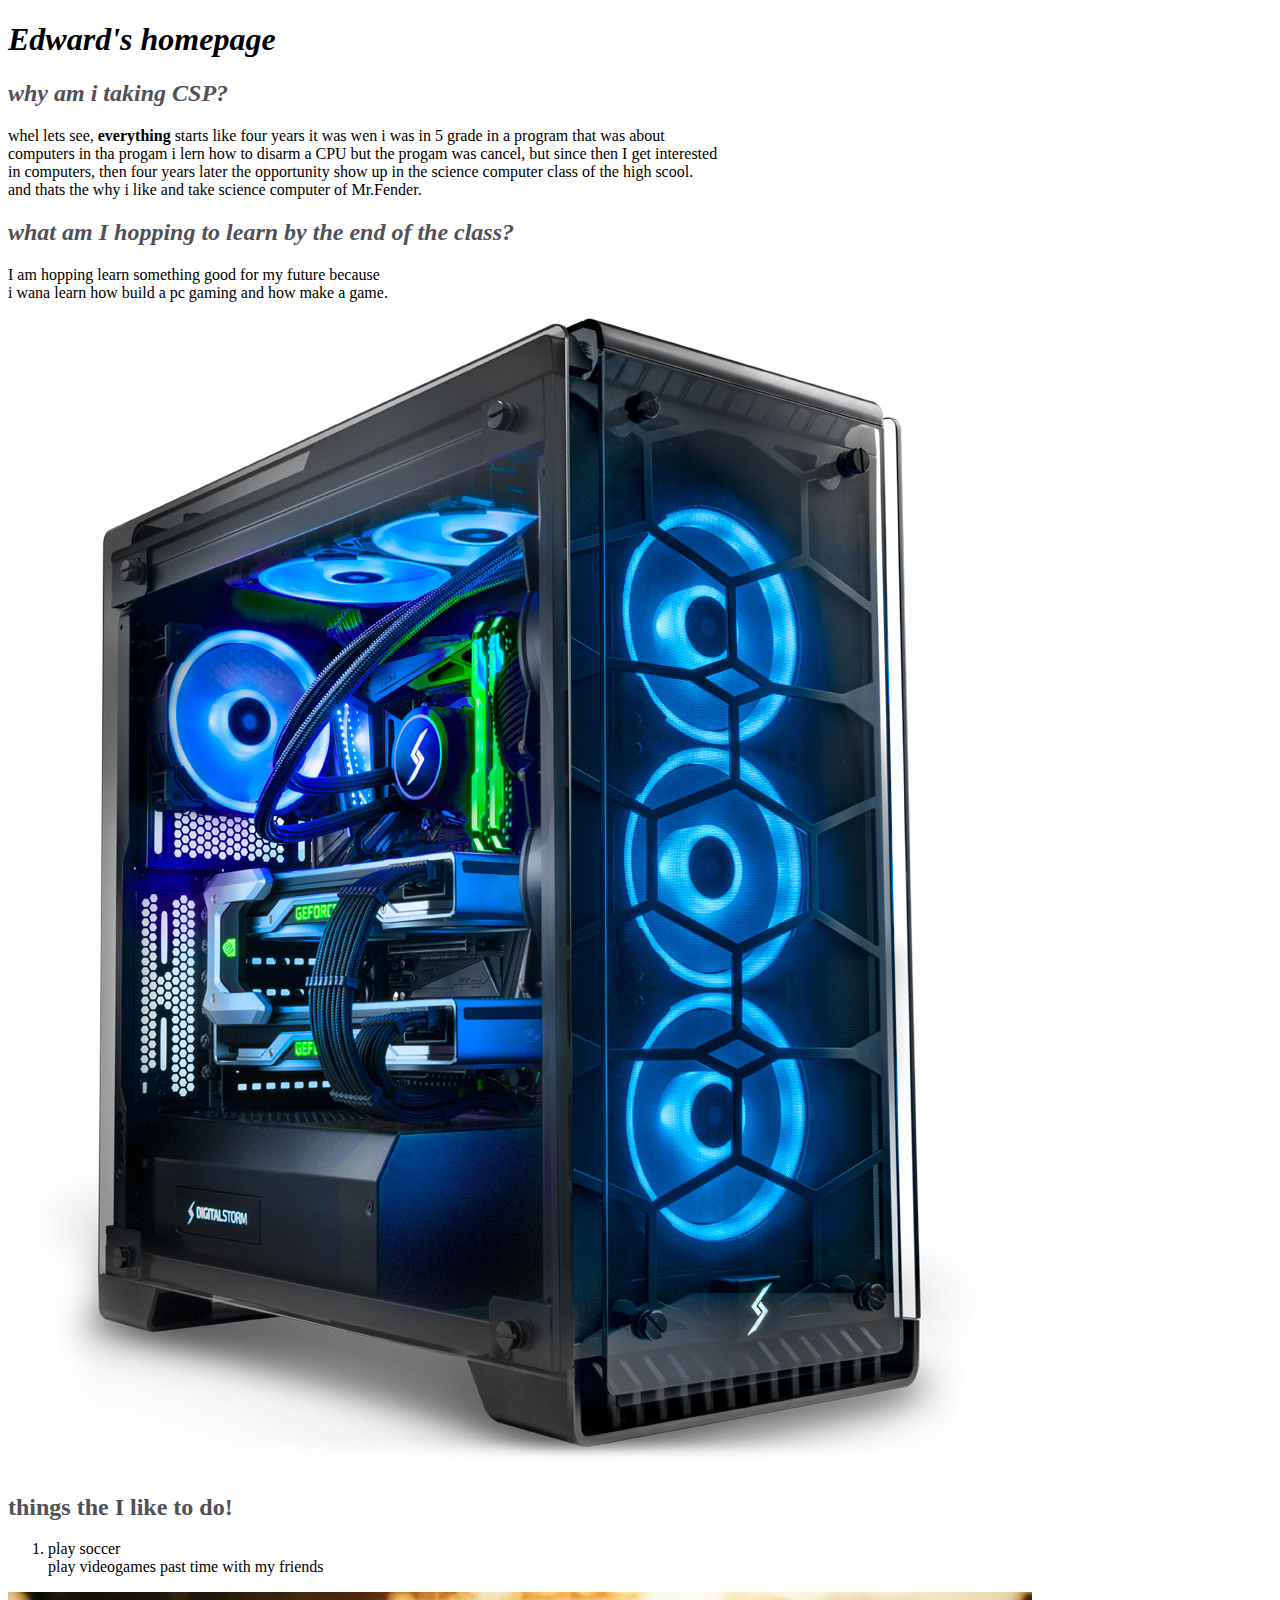
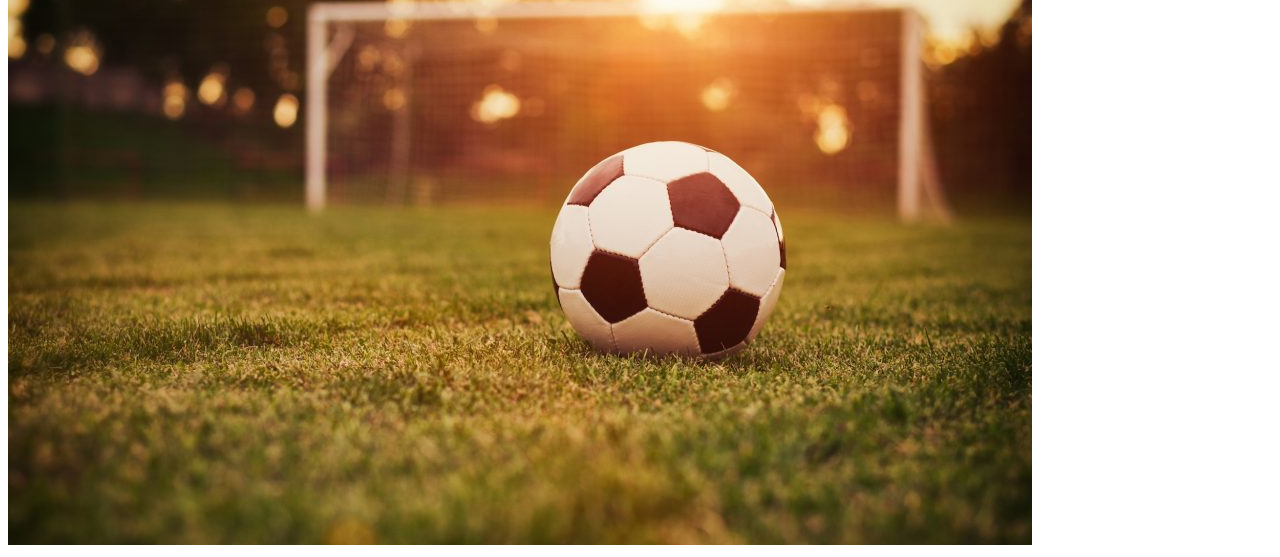
==== home.html @ 57708971 "creade a test page" ====
<!DOCTYPE html>

<html>
    <head>
        <title>Edward homepage</title>
        <meta charset="UTF-8">
        <link rel="icon" href="favicon.png" type="image/gif" size="16x16">
        <style>
            
            h2 {
                color: rgb(80, 81, 88)
            }

        </style>
    </head>

    <body>
        <h1><em>Edward's homepage</em></h1>

        <h2><em>why am i taking CSP?</em></h2>
        <p>whel lets see, <strong>everything</strong> starts like four years it was  wen i was in 5 grade in a program that was about <br>
        computers in tha progam i lern how to disarm a CPU but the progam was cancel, but since then I get interested<br>
        in computers, then four years later the opportunity show up in the science computer class  of the high scool.<br>
         and thats the why i like and take science computer of Mr.Fender.</p>

         <h2><em>what am I hopping to learn by the end of the class?</em></h2>
         <p>I am hopping learn something good for my future because <br>
             i  wana learn how build a pc gaming and how make a game.</p>
             <img src="pc_image.jpg" alt="a picture of a pc gaming">

         <h2>things the I like to do!</h2>
         <ol>
             <li>play soccer</li>
             <il>play videogames</il>
             <il>past time with my friends</il>
         </ol>

         <img src="soccer-football-sunset-1-1024x553_orig.jpg" alt="a picture of a ball soccer">
    </body>
</html>
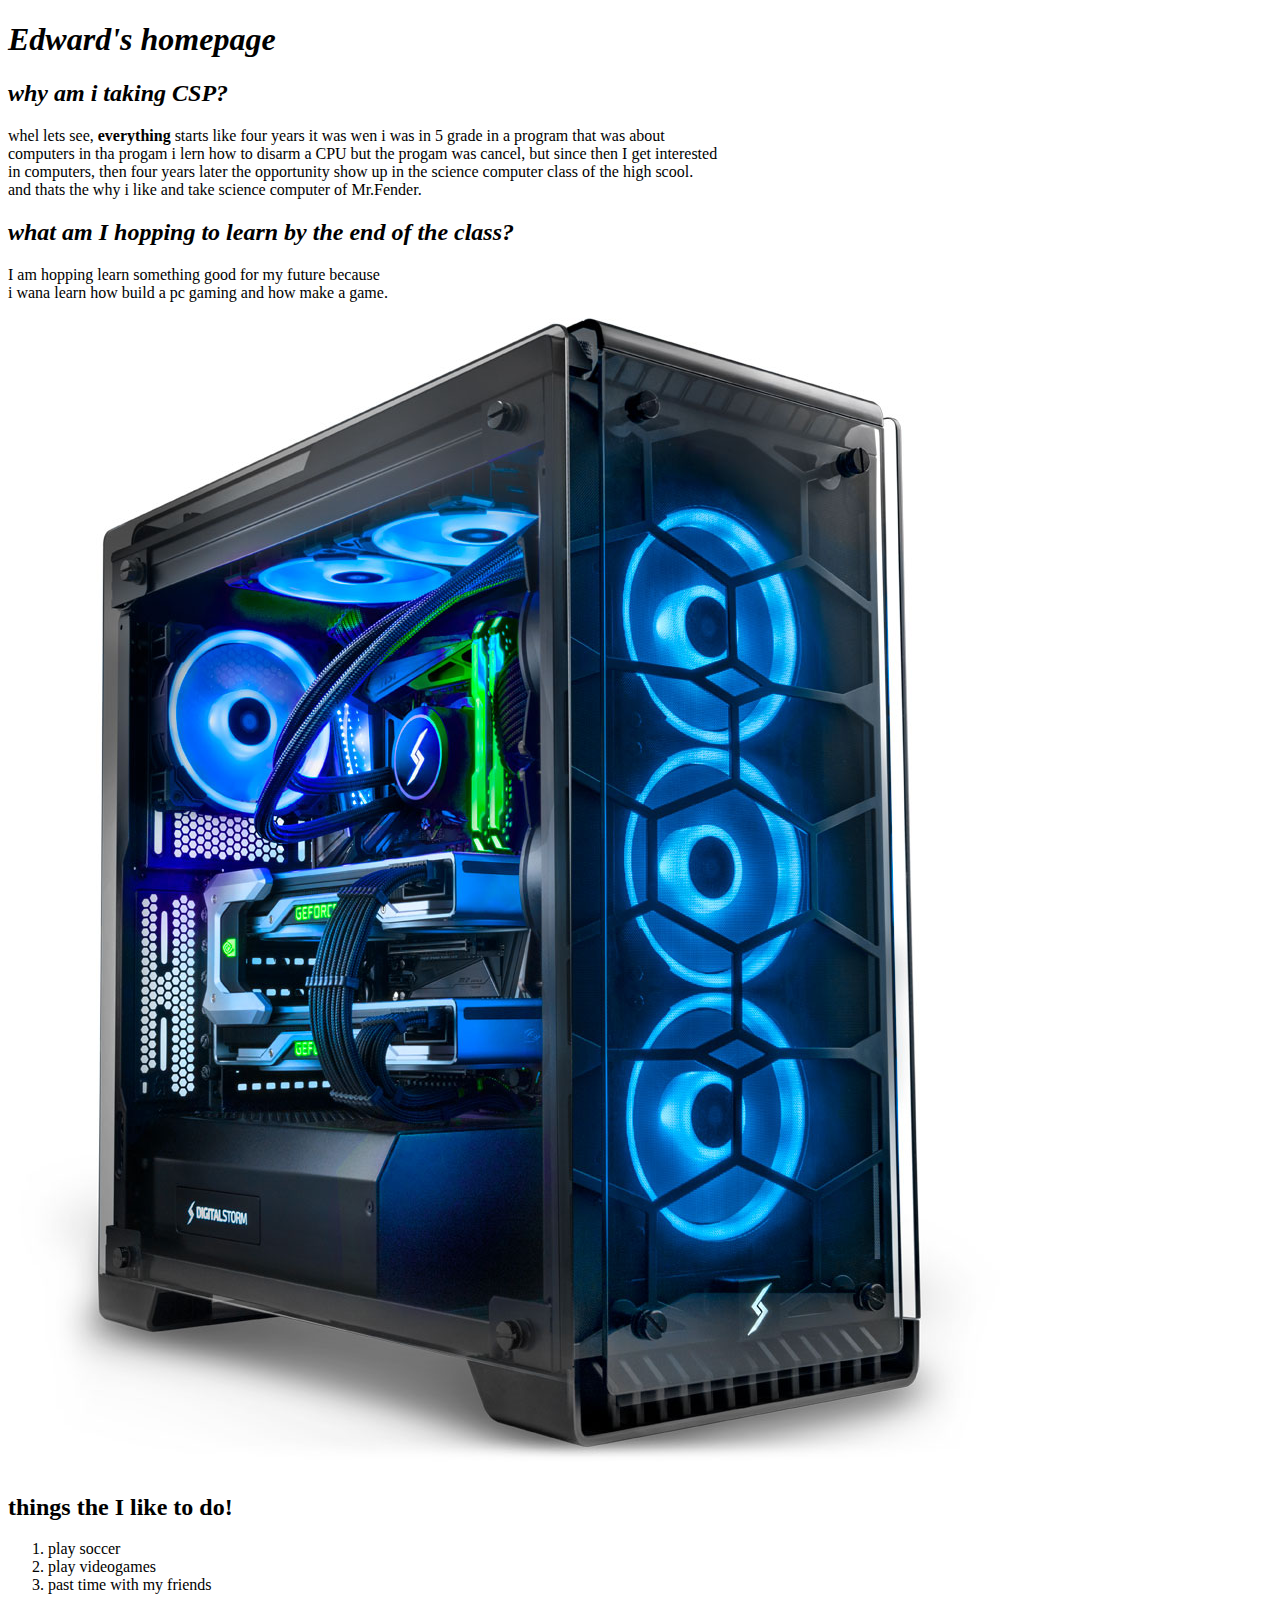
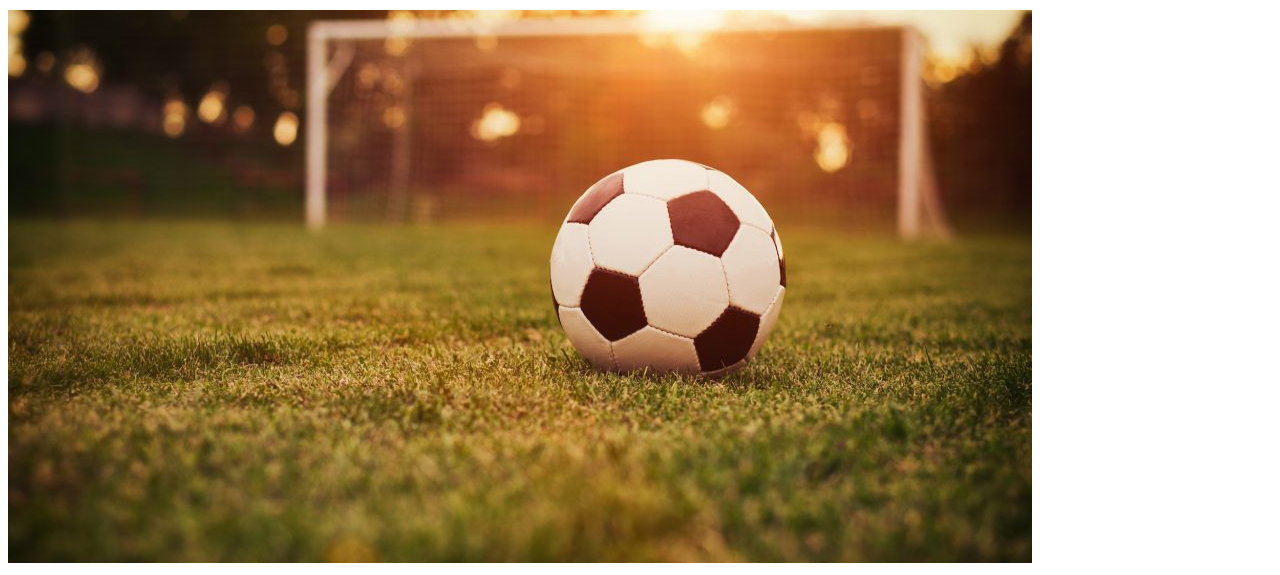
==== commit 325c806a: "add changes to my web page" ====
--- a/home.html
+++ b/home.html
@@ -7,10 +7,6 @@
         <link rel="icon" href="favicon.png" type="image/gif" size="16x16">
         <style>
             
-            h2 {
-                color: rgb(80, 81, 88)
-            }
-
         </style>
     </head>
 
@@ -31,10 +27,12 @@
          <h2>things the I like to do!</h2>
          <ol>
              <li>play soccer</li>
-             <il>play videogames</il>
-             <il>past time with my friends</il>
+             <li>play videogames</li>
+             <li>past time with my friends</li>
+
          </ol>
 
          <img src="soccer-football-sunset-1-1024x553_orig.jpg" alt="a picture of a ball soccer">
+
     </body>
 </html>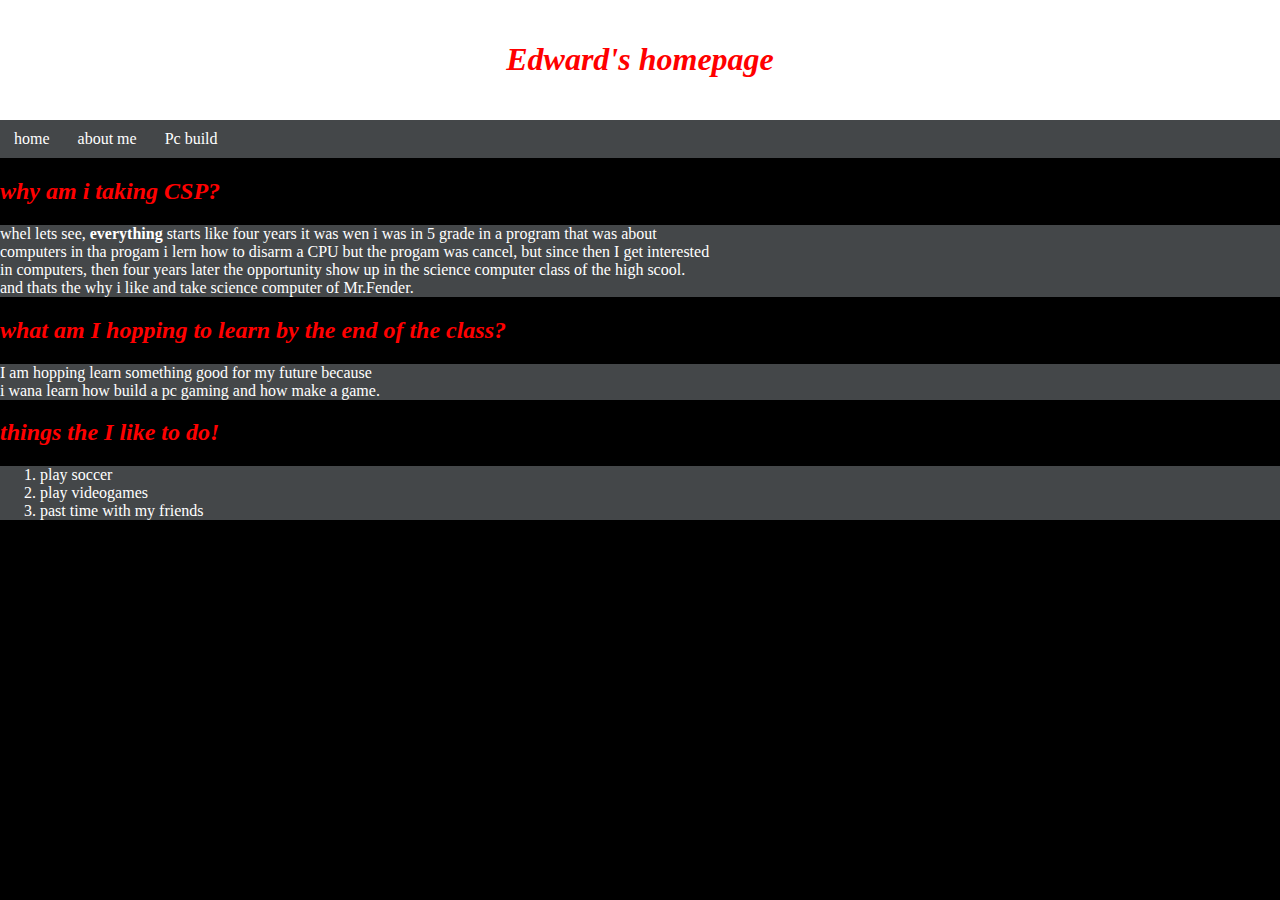
==== commit 63a47abe: "add to my wep page" ====
--- a/home.html
+++ b/home.html
@@ -4,14 +4,21 @@
     <head>
         <title>Edward homepage</title>
         <meta charset="UTF-8">
-        <link rel="icon" href="favicon.png" type="image/gif" size="16x16">
-        <style>
-            
-        </style>
+        <link rel="icon" href="favicon.png" type="image/gif" size="10x10">
+        <link rel="stylesheet" type="text/css" href="style.css">
     </head>
 
     <body>
+        <div class= "title_bar">
         <h1><em>Edward's homepage</em></h1>
+        </div>
+
+        <div class="nav_bar">
+            <a href="home.html">home</a>
+            <a href="index.html">about me</a>
+            <a href="pcbuild.html">Pc build</a>
+        </div>
+    </div>
 
         <h2><em>why am i taking CSP?</em></h2>
         <p>whel lets see, <strong>everything</strong> starts like four years it was  wen i was in 5 grade in a program that was about <br>
@@ -21,18 +28,14 @@
 
          <h2><em>what am I hopping to learn by the end of the class?</em></h2>
          <p>I am hopping learn something good for my future because <br>
-             i  wana learn how build a pc gaming and how make a game.</p>
-             <img src="pc_image.jpg" alt="a picture of a pc gaming">
+             i  wana learn how build a pc gaming and how make a game.</p> 
 
-         <h2>things the I like to do!</h2>
+         <h2><em>things the I like to do!</em></h2>
+
          <ol>
              <li>play soccer</li>
              <li>play videogames</li>
              <li>past time with my friends</li>
-
          </ol>
-
-         <img src="soccer-football-sunset-1-1024x553_orig.jpg" alt="a picture of a ball soccer">
-
     </body>
 </html>--- a/style.css
+++ b/style.css
@@ -0,0 +1,71 @@
+body {
+    background-color: rgb(0, 0, 0);
+    margin: 0;
+}
+
+p {
+    background-color: rgb(68, 71, 73)
+}
+
+h1 {
+    color: rgb(255, 0, 0)
+}
+
+.title_bar {
+    background-color: rgb(255, 255, 255);
+    margin: auto;
+    padding: 20px 0;
+    text-align: center
+}
+
+.nav_bar{
+    background-color: rgb(68, 71, 73);
+    display: block;
+    overflow: hidden;
+}
+
+.nav_links{
+    width: 100;
+    overflow: hidden;
+}
+
+p {
+    color: rgb(255, 255, 255)
+}
+
+h2 {
+    color: rgb(255, 0, 0)
+}
+
+.nav_bar a{
+    display: block;
+    padding: 10px 14px;
+    text-align: center;
+    text-decoration: none;
+    color: rgb(255, 255, 255);
+    float: left;
+}
+
+ol {
+    color: rgb(255, 255, 255)
+}
+
+.nav_links a:hover{
+    background-color: rgb(255, 0, 0);
+    color: rgb(255, 255, 255);
+    transition: .25s;
+}
+
+.active{
+    background-color: rgb(255, 0, 0)
+}
+
+ol {
+    background-color: rgb(68, 71, 73)
+}
+ul {
+    color: rgb(255, 255, 255)
+}
+ul {
+    background-color: rgb(68, 71, 73)
+}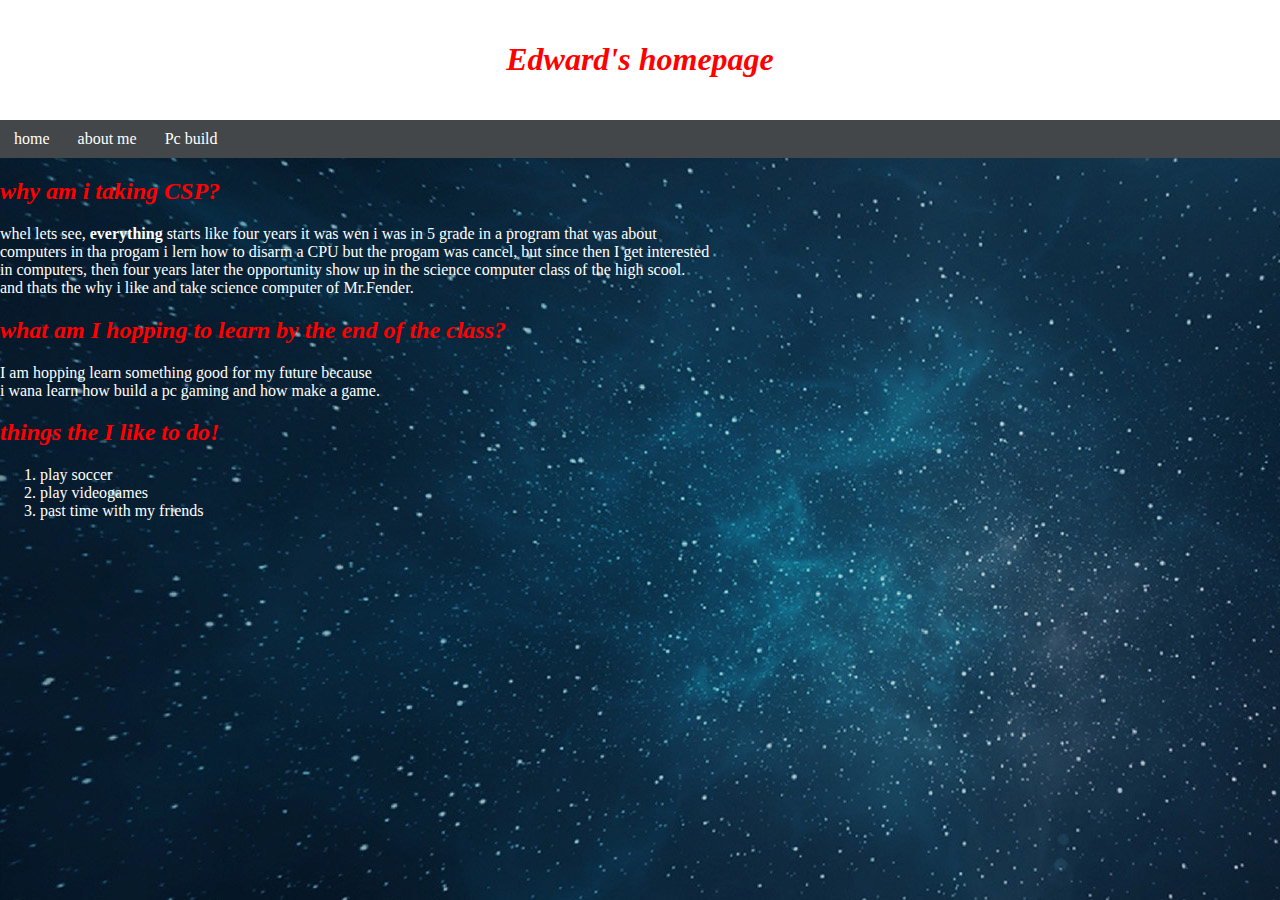
==== commit 5eb1ffe4: "change the tittle" ====
--- a/home.html
+++ b/home.html
@@ -2,7 +2,7 @@
 
 <html>
     <head>
-        <title>Edward homepage</title>
+        <title>Edward's homepage</title>
         <meta charset="UTF-8">
         <link rel="icon" href="favicon.png" type="image/gif" size="10x10">
         <link rel="stylesheet" type="text/css" href="style.css">
--- a/style.css
+++ b/style.css
@@ -1,10 +1,7 @@
 body {
-    background-color: rgb(0, 0, 0);
+    background-color: black;
     margin: 0;
-}
-
-p {
-    background-color: rgb(68, 71, 73)
+    background-image: url(nebula.jpg);
 }
 
 h1 {
@@ -15,7 +12,7 @@
     background-color: rgb(255, 255, 255);
     margin: auto;
     padding: 20px 0;
-    text-align: center
+    text-align: center;
 }
 
 .nav_bar{
@@ -50,7 +47,7 @@
     color: rgb(255, 255, 255)
 }
 
-.nav_links a:hover{
+.nav_links a.hover{
     background-color: rgb(255, 0, 0);
     color: rgb(255, 255, 255);
     transition: .25s;
@@ -60,12 +57,6 @@
     background-color: rgb(255, 0, 0)
 }
 
-ol {
-    background-color: rgb(68, 71, 73)
-}
 ul {
     color: rgb(255, 255, 255)
 }
-ul {
-    background-color: rgb(68, 71, 73)
-}